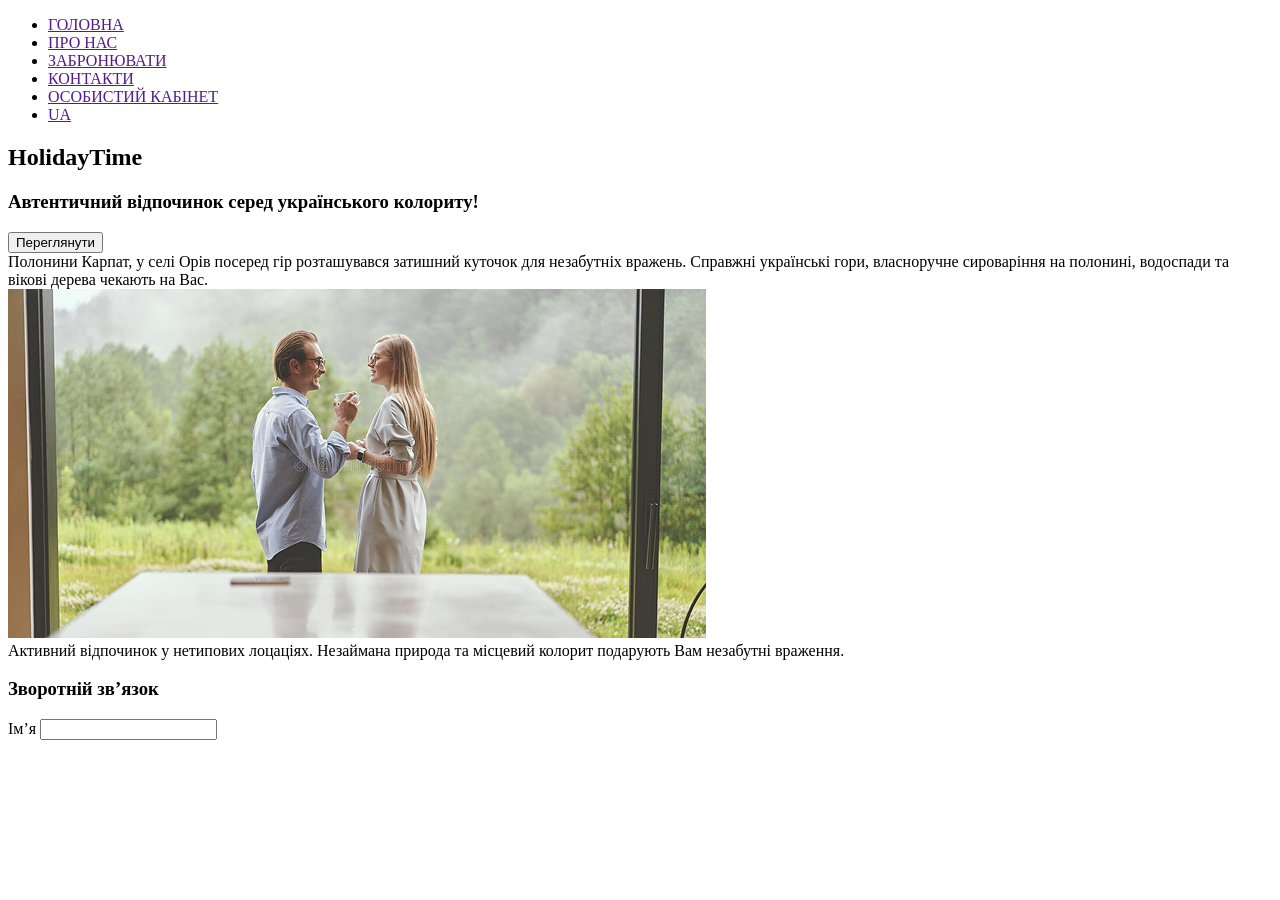
==== html/index.html @ 7941c7f0 "first commit" ====
<!doctype html>
<html lang="en">
  <head>
    <meta charset="UTF-8" />
    <meta name="viewport" content="width=, initial-scale=1.0" />
    <title>Document</title>
  </head>
  <body>
    <div class="main">
      <header class="container">
        <span class="logo"></span>
        <nav>
          <ul>
            <li class="active"><a href="">ГОЛОВНА</a></li>
            <li><a href="">ПРО НАС</a></li>
            <li><a href="">ЗАБРОНЮВАТИ</a></li>
            <li><a href="">КОНТАКТИ</a></li>
            <li><a href="">ОСОБИСТИЙ КАБІНЕТ</a></li>
            <li><a href="">UA</a></li>
          </ul>
        </nav>
      </header>
      <div class="main-page">
        <div class="first-poster">
          <h2>HolidayTime</h2>
          <h3>Автентичний відпочинок серед українського колориту!</h3>
        </div>
        <div class="second-poster">
          <button type="button">Переглянути</button>
          <div class="text">
            Полонини Карпат, у селі Орів посеред гір розташувався затишний
            куточок для незабутніх вражень. Справжні українські гори,
            власноручне сироваріння на полонині, водоспади та вікові дерева
            чекають на Вас.
          </div>
        </div>
        <div class="three-poster">
          <div class="couple">
            <img src="/images/couple.png" alt="" />
          </div>
          <div class="couple-text">
            Активний відпочинок у нетипових лоцаціях. Незаймана природа та
            місцевий колорит подарують Вам незабутні враження.
          </div>
        </div>
        <div class="contact-us">
          <h3>Зворотній зв’язок</h3>

          <form>
            <div class="inline">
              <div>
                <label>Ім’я</label>
                <input type="Введіть ім’я" />
              </div>
            </div>
          </form>
        </div>
      </div>
    </div>
  </body>
</html>
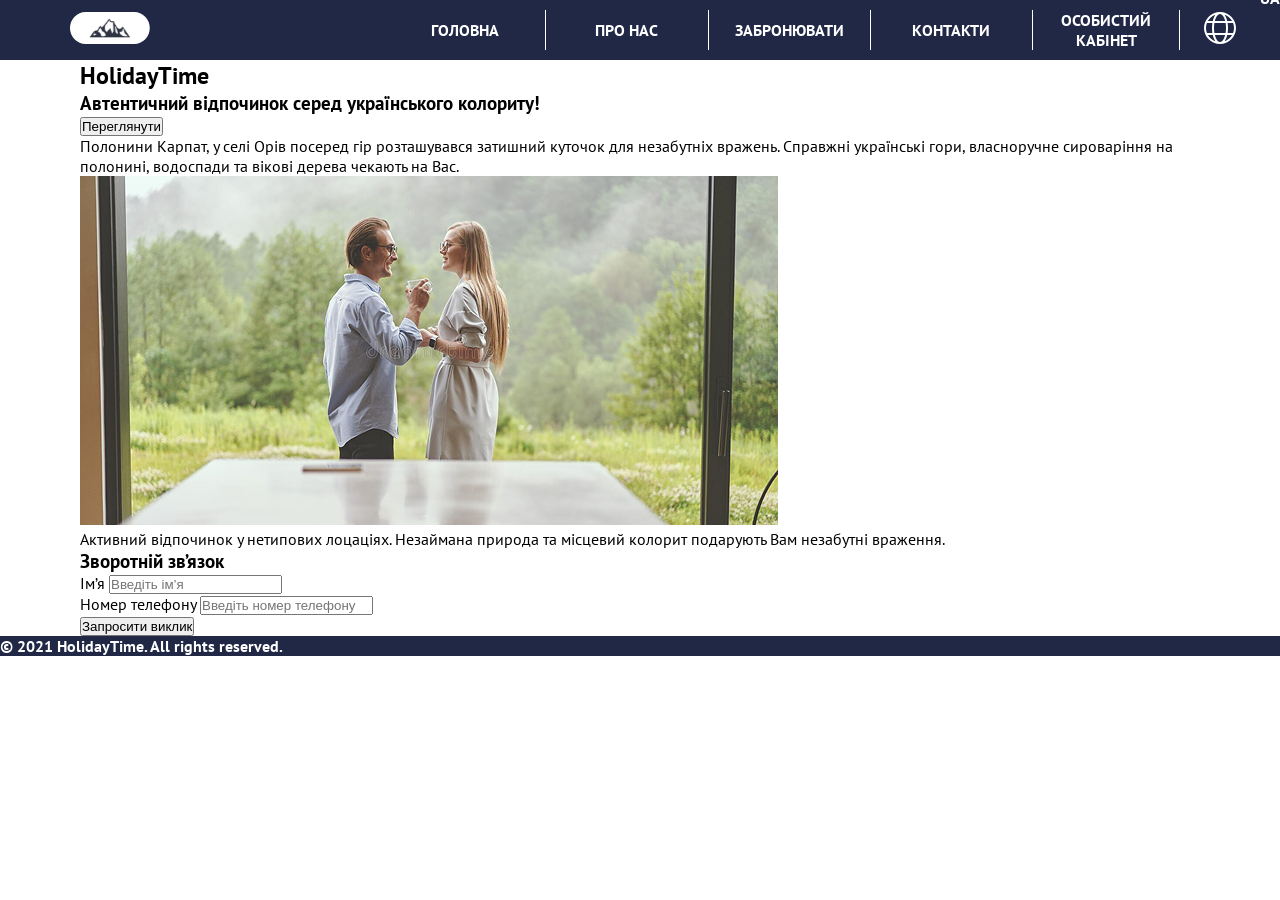
==== commit 32be326c: "update project" ====
--- a/html/index.html
+++ b/html/index.html
@@ -3,20 +3,38 @@
   <head>
     <meta charset="UTF-8" />
     <meta name="viewport" content="width=, initial-scale=1.0" />
+    <link rel="stylesheet" href="../css/main.css" />
     <title>Document</title>
   </head>
   <body>
     <div class="main">
-      <header class="container">
-        <span class="logo"></span>
+      <header>
+        <span class="logo"> <img src="../images/logo.svg" alt="" /></span>
         <nav>
           <ul>
             <li class="active"><a href="">ГОЛОВНА</a></li>
+            <div class="divider"></div>
             <li><a href="">ПРО НАС</a></li>
+            <div class="divider"></div>
             <li><a href="">ЗАБРОНЮВАТИ</a></li>
+            <div class="divider"></div>
             <li><a href="">КОНТАКТИ</a></li>
-            <li><a href="">ОСОБИСТИЙ КАБІНЕТ</a></li>
-            <li><a href="">UA</a></li>
+            <div class="divider"></div>
+            <div class="personal-account">
+              <li>
+                <a href=""
+                  >ОСОБИСТИЙ <br />
+                  КАБІНЕТ</a
+                >
+              </li>
+            </div>
+            <div class="divider"></div>
+            <div class="language">
+              <div class="globe">
+                <img src="/images/globe.svg" alt="" />
+              </div>
+              <li><a href="">UA</a></li>
+            </div>
           </ul>
         </nav>
       </header>
@@ -50,12 +68,21 @@
             <div class="inline">
               <div>
                 <label>Ім’я</label>
-                <input type="Введіть ім’я" />
+                <input type="name" placeholder="Введіть ім’я" />
               </div>
+              <div>
+                <label>Номер телефону</label>
+                <input type="tel" placeholder="Введіть номер телефону" />
+              </div>
+              <button>Запросити виклик</button>
             </div>
           </form>
         </div>
       </div>
     </div>
+
+    <footer>
+      <h4>© 2021 HolidayTime. All rights reserved.</h4>
+    </footer>
   </body>
 </html>
--- a/css/main.css
+++ b/css/main.css
@@ -0,0 +1,94 @@
+@import url("https://fonts.googleapis.com/css2?family=PT+Sans:ital,wght@0,400;0,700;1,400;1,700&family=Poppins:wght@400;500;600;700;800&display=swap");
+
+* {
+  margin: 0;
+  padding: 0;
+}
+
+a {
+  text-decoration: none;
+}
+
+body {
+  font-family: "PT Sans", sans-serif;
+  font-weight: 400;
+  /* color: #fff; */
+}
+
+header {
+  background: #202846;
+  height: 60px;
+  display: flex;
+  align-items: center;
+  justify-content: space-between;
+}
+
+header .logo img {
+  padding-left: 70px;
+  height: auto;
+  width: 80px;
+}
+
+header nav {
+  float: right;
+  width: 70%;
+  position: relative;
+}
+
+header nav ul {
+  display: flex;
+  justify-content: center;
+  align-items: center;
+  text-decoration: none;
+  list-style: none;
+  padding: 0;
+  margin: 0;
+}
+
+header nav ul li {
+  flex: 1;
+  text-align: center;
+}
+
+header nav ul li a {
+  color: #fff;
+  font-size: 16px;
+  font-weight: 700;
+}
+
+.personal-account {
+  text-align: center;
+  padding: 0 28px;
+}
+
+.language {
+  display: flex;
+}
+
+.language li {
+}
+
+.globe img {
+  width: 40px;
+  height: 40px;
+  padding: 20px;
+}
+
+.divider {
+  width: 1px;
+  height: 40px;
+  background: #fff;
+}
+
+.main-page {
+  margin: 0 80px;
+}
+
+footer {
+  background: #202846;
+  color: #fff;
+}
+
+footer h3 {
+  font-size: 36px;
+}
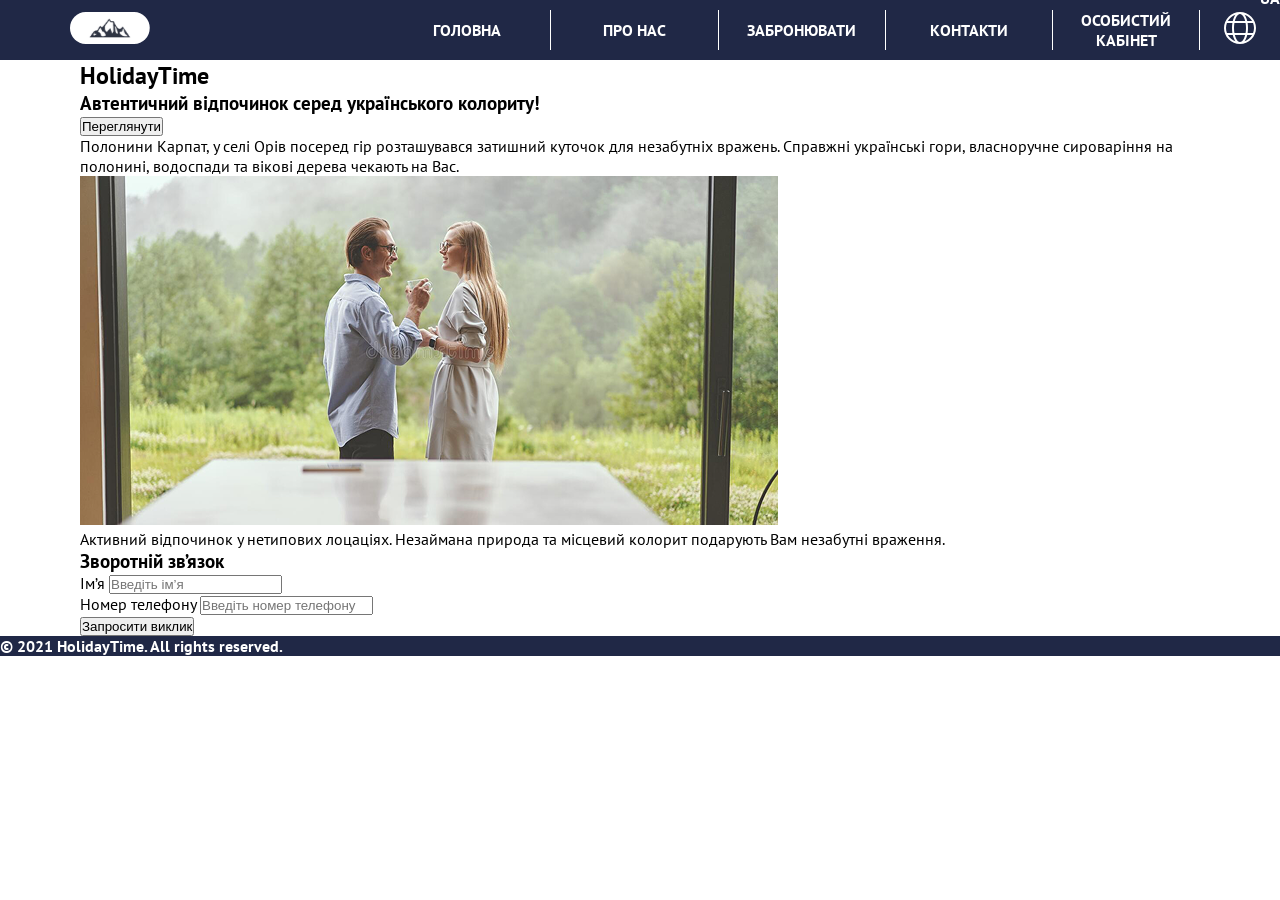
==== commit 38c98b23: "update" ====
--- a/html/index.html
+++ b/html/index.html
@@ -29,11 +29,14 @@
               </li>
             </div>
             <div class="divider"></div>
+
             <div class="language">
               <div class="globe">
                 <img src="/images/globe.svg" alt="" />
               </div>
-              <li><a href="">UA</a></li>
+              <div class="ua">
+                <li><a href="">UA</a></li>
+              </div>
             </div>
           </ul>
         </nav>
--- a/css/main.css
+++ b/css/main.css
@@ -71,7 +71,13 @@
 .globe img {
   width: 40px;
   height: 40px;
-  padding: 20px;
+  padding-top: 20px;
+  padding-bottom: 20px;
+  padding-left: 20px;
+}
+
+.ua a {
+  padding-top: 22px;
 }
 
 .divider {
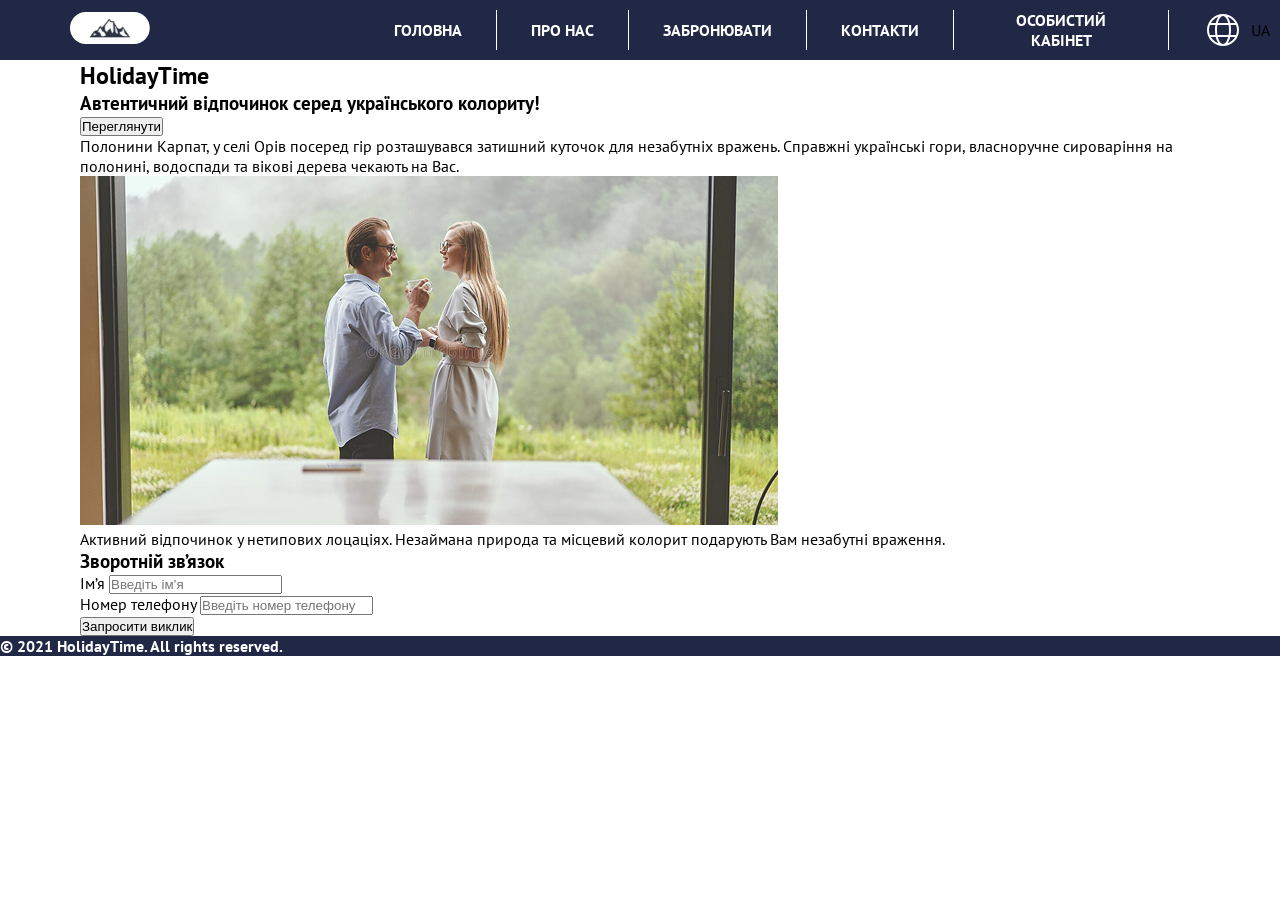
==== commit 022c294f: "update" ====
--- a/html/index.html
+++ b/html/index.html
@@ -4,6 +4,7 @@
     <meta charset="UTF-8" />
     <meta name="viewport" content="width=, initial-scale=1.0" />
     <link rel="stylesheet" href="../css/main.css" />
+    <script src="../JS/script.js"></script>
     <title>Document</title>
   </head>
   <body>
@@ -31,11 +32,14 @@
             <div class="divider"></div>
 
             <div class="language">
-              <div class="globe">
-                <img src="/images/globe.svg" alt="" />
+              <div class="language-current">
+                <div class="globe"><img src="/images/globe.svg" alt="" /></div>
+                <span>UA</span>
               </div>
-              <div class="ua">
-                <li><a href="">UA</a></li>
+              <div class="language-list">
+                <div>UA</div>
+                <div>RU</div>
+                <div>EN</div>
               </div>
             </div>
           </ul>
--- a/css/main.css
+++ b/css/main.css
@@ -37,16 +37,17 @@
 
 header nav ul {
   display: flex;
+  align-items: center;
   justify-content: center;
-  align-items: center;
   text-decoration: none;
   list-style: none;
+  gap: 34px;
   padding: 0;
   margin: 0;
 }
 
 header nav ul li {
-  flex: 1;
+  flex: none;
   text-align: center;
 }
 
@@ -62,18 +63,49 @@
 }
 
 .language {
+  position: relative;
   display: flex;
+  align-items: center;
+  gap: 8px;
 }
 
-.language li {
+.language-current {
+  display: flex;
+  align-items: center;
+  gap: 8px;
+  cursor: pointer;
+}
+
+.globe {
+  display: flex;
+  align-items: center;
+  justify-content: center;
 }
 
 .globe img {
   width: 40px;
   height: 40px;
-  padding-top: 20px;
-  padding-bottom: 20px;
-  padding-left: 20px;
+}
+
+.language-list {
+  display: none;
+  position: absolute;
+  top: 100%;
+  left: 50%;
+  transform: translateX(-50%);
+  background: #202846;
+  text-align: center;
+}
+
+.language-list div {
+  padding: 5px 10px;
+  color: #fff;
+  font-weight: 700;
+  cursor: pointer;
+}
+
+.language-list div:hover {
+  background: #3e4d81;
 }
 
 .ua a {
@@ -84,6 +116,7 @@
   width: 1px;
   height: 40px;
   background: #fff;
+  flex-shrink: 0;
 }
 
 .main-page {
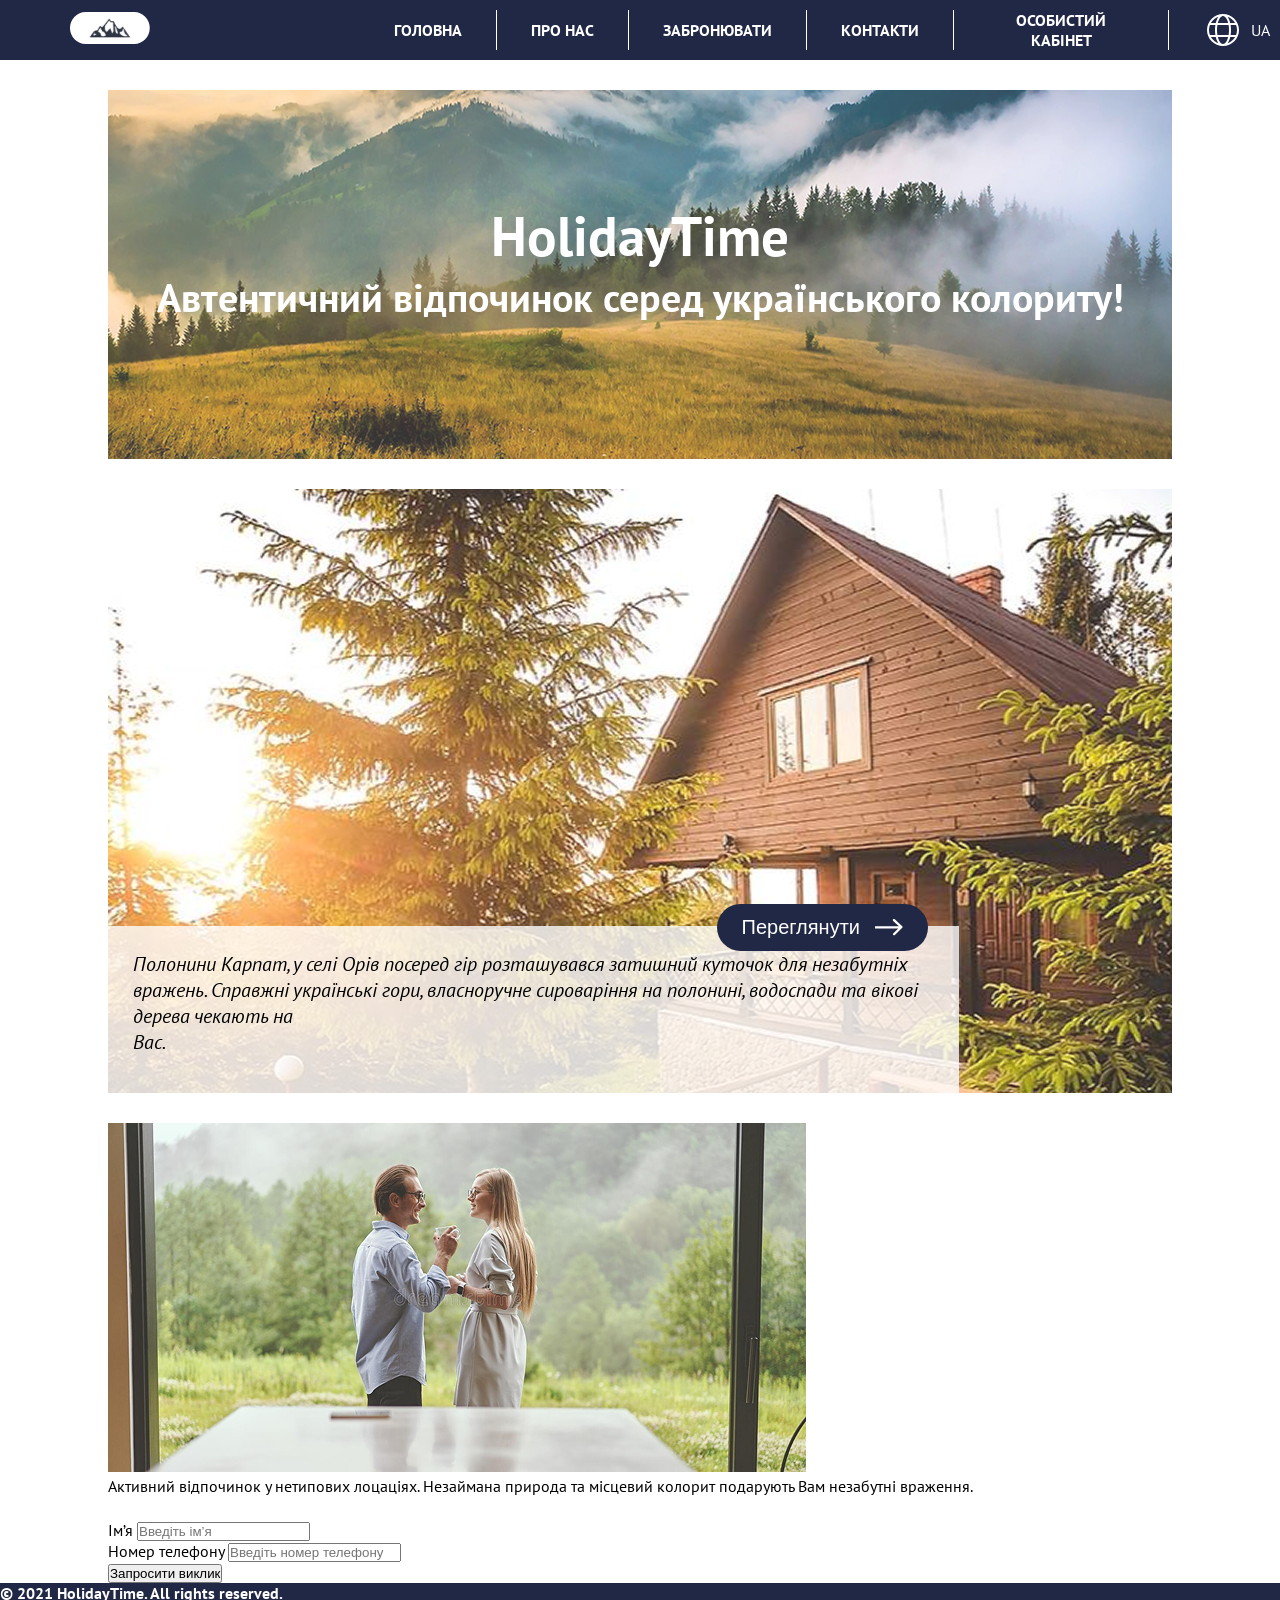
==== commit f1480761: "update" ====
--- a/html/index.html
+++ b/html/index.html
@@ -4,7 +4,7 @@
     <meta charset="UTF-8" />
     <meta name="viewport" content="width=, initial-scale=1.0" />
     <link rel="stylesheet" href="../css/main.css" />
-    <script src="../JS/script.js"></script>
+    <script src="../JS/script.js" defer></script>
     <title>Document</title>
   </head>
   <body>
@@ -45,20 +45,30 @@
           </ul>
         </nav>
       </header>
+
       <div class="main-page">
         <div class="first-poster">
           <h2>HolidayTime</h2>
           <h3>Автентичний відпочинок серед українського колориту!</h3>
         </div>
+
         <div class="second-poster">
-          <button type="button">Переглянути</button>
+          <button class="btn" type="button">
+            Переглянути
+            <img class="arrow" src="/images/arrow-button1.svg" alt="" />
+          </button>
+
           <div class="text">
-            Полонини Карпат, у селі Орів посеред гір розташувався затишний
-            куточок для незабутніх вражень. Справжні українські гори,
-            власноручне сироваріння на полонині, водоспади та вікові дерева
-            чекають на Вас.
+            <p>
+              Полонини Карпат, у селі Орів посеред гір розташувався затишний
+              куточок для незабутніх вражень. Справжні українські гори,
+              власноручне сироваріння на полонині, водоспади та вікові дерева
+              чекають на <br />
+              Вас.
+            </p>
           </div>
         </div>
+
         <div class="three-poster">
           <div class="couple">
             <img src="/images/couple.png" alt="" />
--- a/css/main.css
+++ b/css/main.css
@@ -67,6 +67,7 @@
   display: flex;
   align-items: center;
   gap: 8px;
+  color: #fff;
 }
 
 .language-current {
@@ -91,8 +92,8 @@
   display: none;
   position: absolute;
   top: 100%;
-  left: 50%;
-  transform: translateX(-50%);
+  right: 0;
+  transform: translateX(28%);
   background: #202846;
   text-align: center;
 }
@@ -120,7 +121,78 @@
 }
 
 .main-page {
-  margin: 0 80px;
+  margin: 0 108px;
+}
+
+.first-poster {
+  background: url("/images/holiday-time.png") no-repeat center center;
+  background-size: cover;
+  margin-top: 30px;
+  height: 369px;
+}
+
+.first-poster h2,
+h3 {
+  color: #fff;
+  text-align: center;
+}
+
+.first-poster h2 {
+  font-size: 55px;
+  font-weight: 700;
+  padding-top: 110px;
+}
+
+.first-poster h3 {
+  font-size: 40px;
+  font-weight: 700;
+}
+
+.second-poster {
+  background: url("/images/brown-home.png");
+  height: 604px;
+  margin: 30px 0;
+  position: relative;
+}
+
+.second-poster button {
+  background-color: #202846;
+  color: #fff;
+  position: absolute;
+  right: 244px;
+  bottom: 142px;
+  padding: 12px 25px;
+  border: none;
+  border-radius: 25px;
+  z-index: 2;
+  cursor: pointer;
+  font-size: 20px;
+  display: flex;
+  align-items: center;
+  justify-content: center;
+  gap: 15px;
+}
+
+.second-poster .arrow {
+  width: 28px;
+  height: auto;
+}
+
+.text {
+  background-color: rgba(255, 255, 255, 0.8);
+  height: 167px;
+  width: 80%;
+  position: absolute;
+  bottom: 0;
+  left: 0;
+  padding: 25px;
+  box-sizing: border-box;
+  z-index: 1;
+}
+
+.text p {
+  font-size: 20px;
+  font-style: italic;
 }
 
 footer {
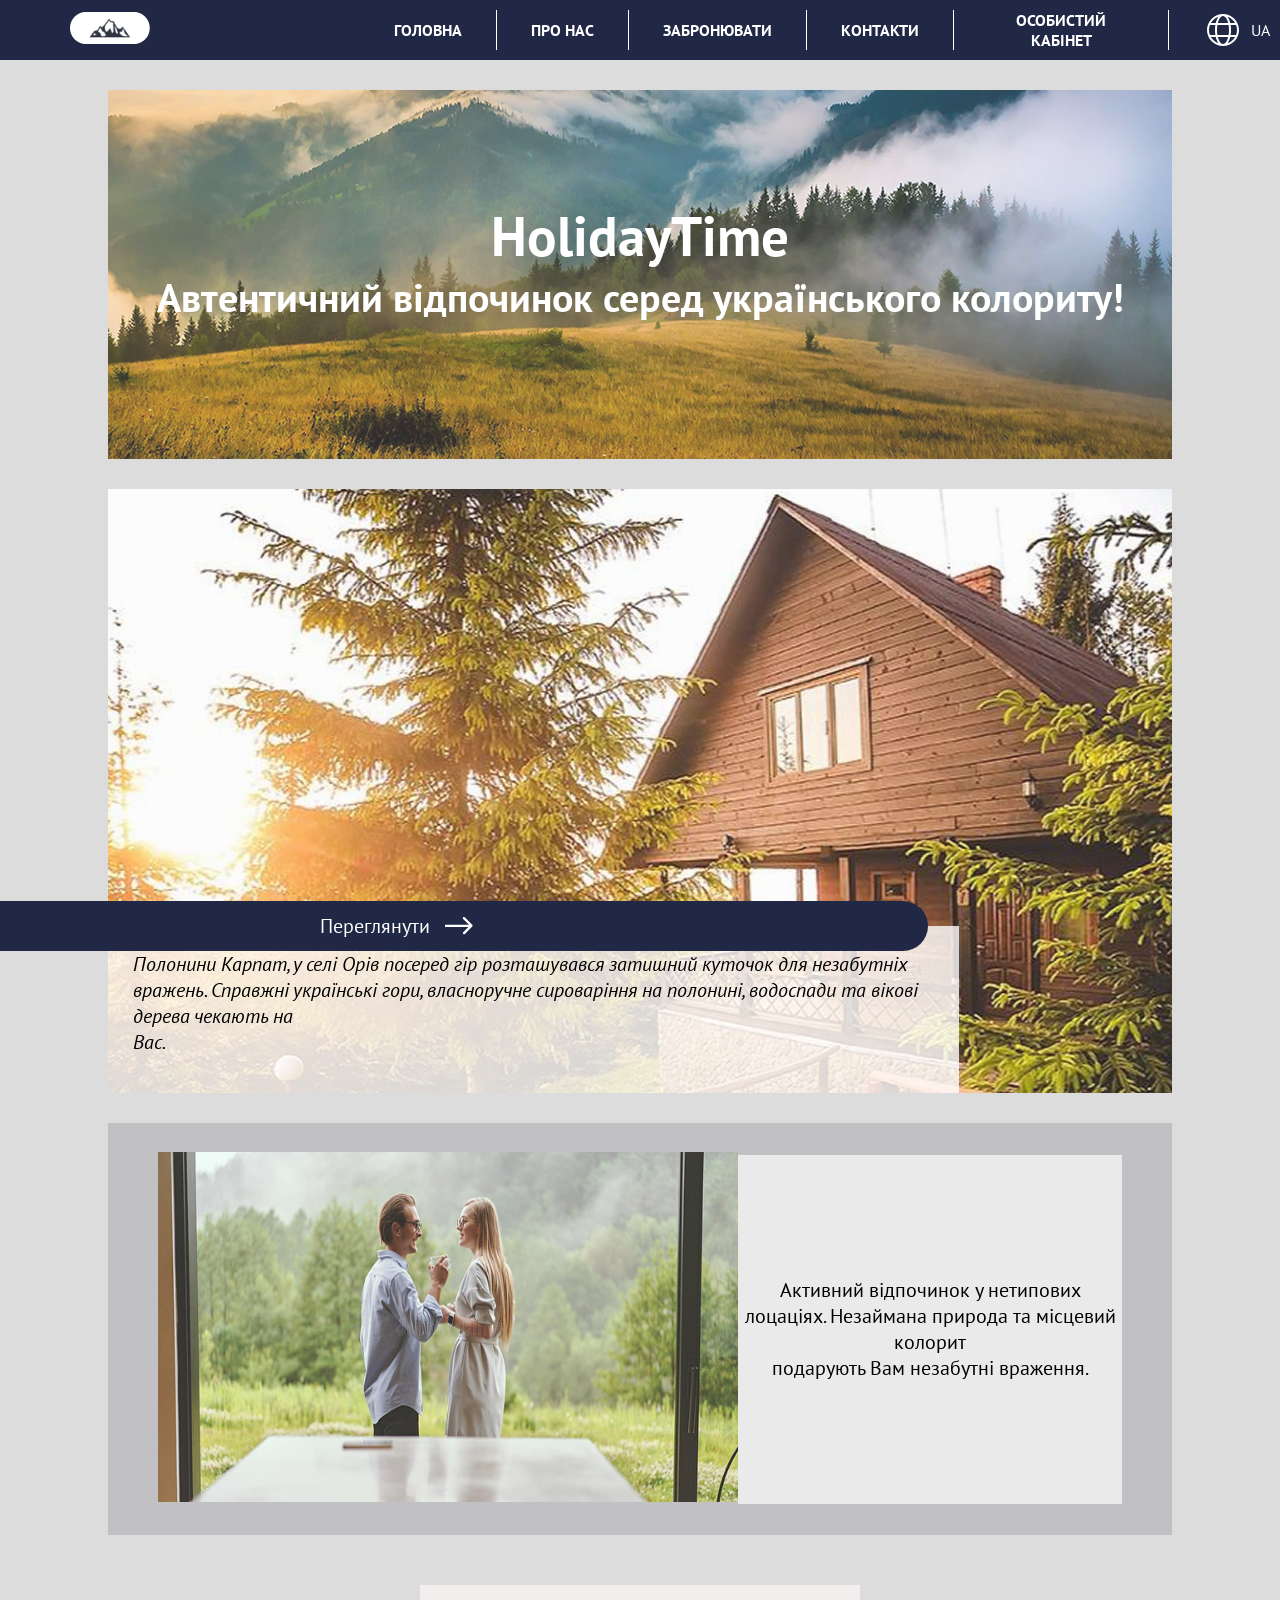
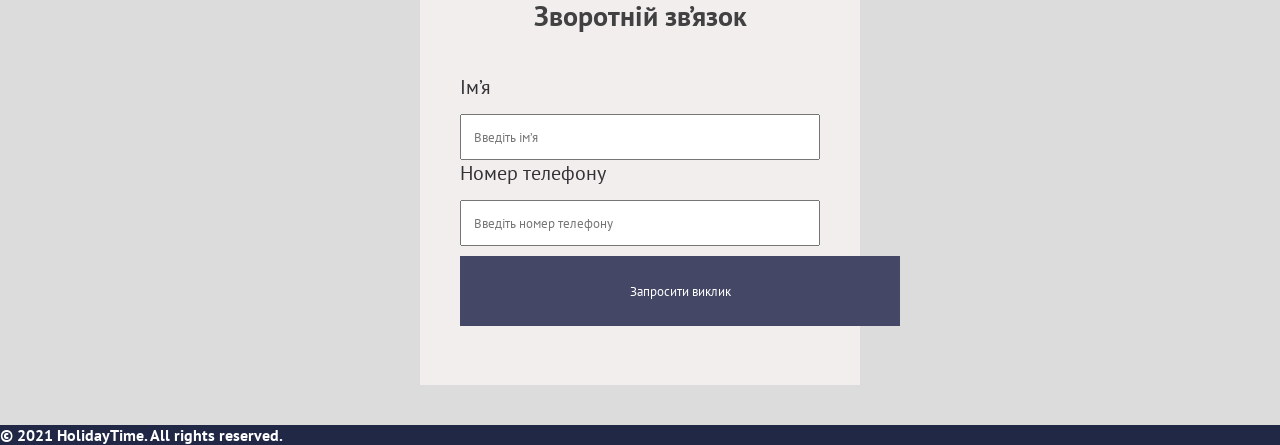
==== commit 03d50a1c: "update" ====
--- a/html/index.html
+++ b/html/index.html
@@ -74,20 +74,24 @@
             <img src="/images/couple.png" alt="" />
           </div>
           <div class="couple-text">
-            Активний відпочинок у нетипових лоцаціях. Незаймана природа та
-            місцевий колорит подарують Вам незабутні враження.
+            <p>
+              Активний відпочинок у нетипових лоцаціях. Незаймана природа та
+              місцевий колорит <br />
+              подарують Вам незабутні враження.
+            </p>
           </div>
         </div>
+
         <div class="contact-us">
           <h3>Зворотній зв’язок</h3>
 
           <form>
             <div class="inline">
-              <div>
+              <div class="name">
                 <label>Ім’я</label>
                 <input type="name" placeholder="Введіть ім’я" />
               </div>
-              <div>
+              <div class="phone">
                 <label>Номер телефону</label>
                 <input type="tel" placeholder="Введіть номер телефону" />
               </div>
--- a/css/main.css
+++ b/css/main.css
@@ -12,6 +12,7 @@
 body {
   font-family: "PT Sans", sans-serif;
   font-weight: 400;
+  background: #dcdcdc;
   /* color: #fff; */
 }
 
@@ -195,6 +196,104 @@
   font-style: italic;
 }
 
+.three-poster {
+  background: #c1c1c3;
+  height: 412px;
+  display: flex;
+  justify-content: space-between;
+  align-items: center;
+  padding: 0 50px;
+}
+
+.couple img {
+  height: 350px;
+  width: 580px;
+}
+
+.couple-text {
+  background: #eaeaeb;
+  height: 349px;
+  width: 520px;
+  text-align: center;
+  display: flex;
+  justify-content: center;
+  align-items: center;
+}
+
+.couple-text p {
+  font-size: 20px;
+  margin: 0;
+}
+
+.contact-us {
+  background: #f2eeee;
+  height: 400px;
+  width: 440px;
+  margin-top: 50px;
+  margin-bottom: 40px;
+  margin-left: auto;
+  margin-right: auto;
+  box-sizing: border-box;
+}
+
+.contact-us h3 {
+  font-size: 28px;
+  align-items: center;
+  color: #414141;
+  padding-top: 12px;
+}
+
+.contact-us .inline {
+  padding-top: 40px;
+  padding-right: 40px;
+  padding-left: 40px;
+}
+
+.contact-us form {
+  display: flex;
+  flex-direction: column;
+}
+
+.contact-us form div {
+  display: flex;
+  flex-direction: column;
+  /* margin-bottom: 20px; */
+}
+
+.contact-us input,
+button {
+  width: 100%;
+  box-sizing: border-box;
+  padding: 12px;
+  color: #d9d9d9;
+  font-family: "PT Sans", sans-serif;
+}
+
+.contact-us label {
+  padding-bottom: 14px;
+}
+
+.name {
+  font-size: 20px;
+  color: #323236;
+}
+
+.phone {
+  font-size: 20px;
+  color: #323236;
+}
+
+.contact-us button {
+  background: #444765;
+  width: 440px;
+  height: 70px;
+  padding: 15px;
+  margin-top: 10px;
+  border: none;
+  color: #fff;
+  bottom: 0;
+}
+
 footer {
   background: #202846;
   color: #fff;
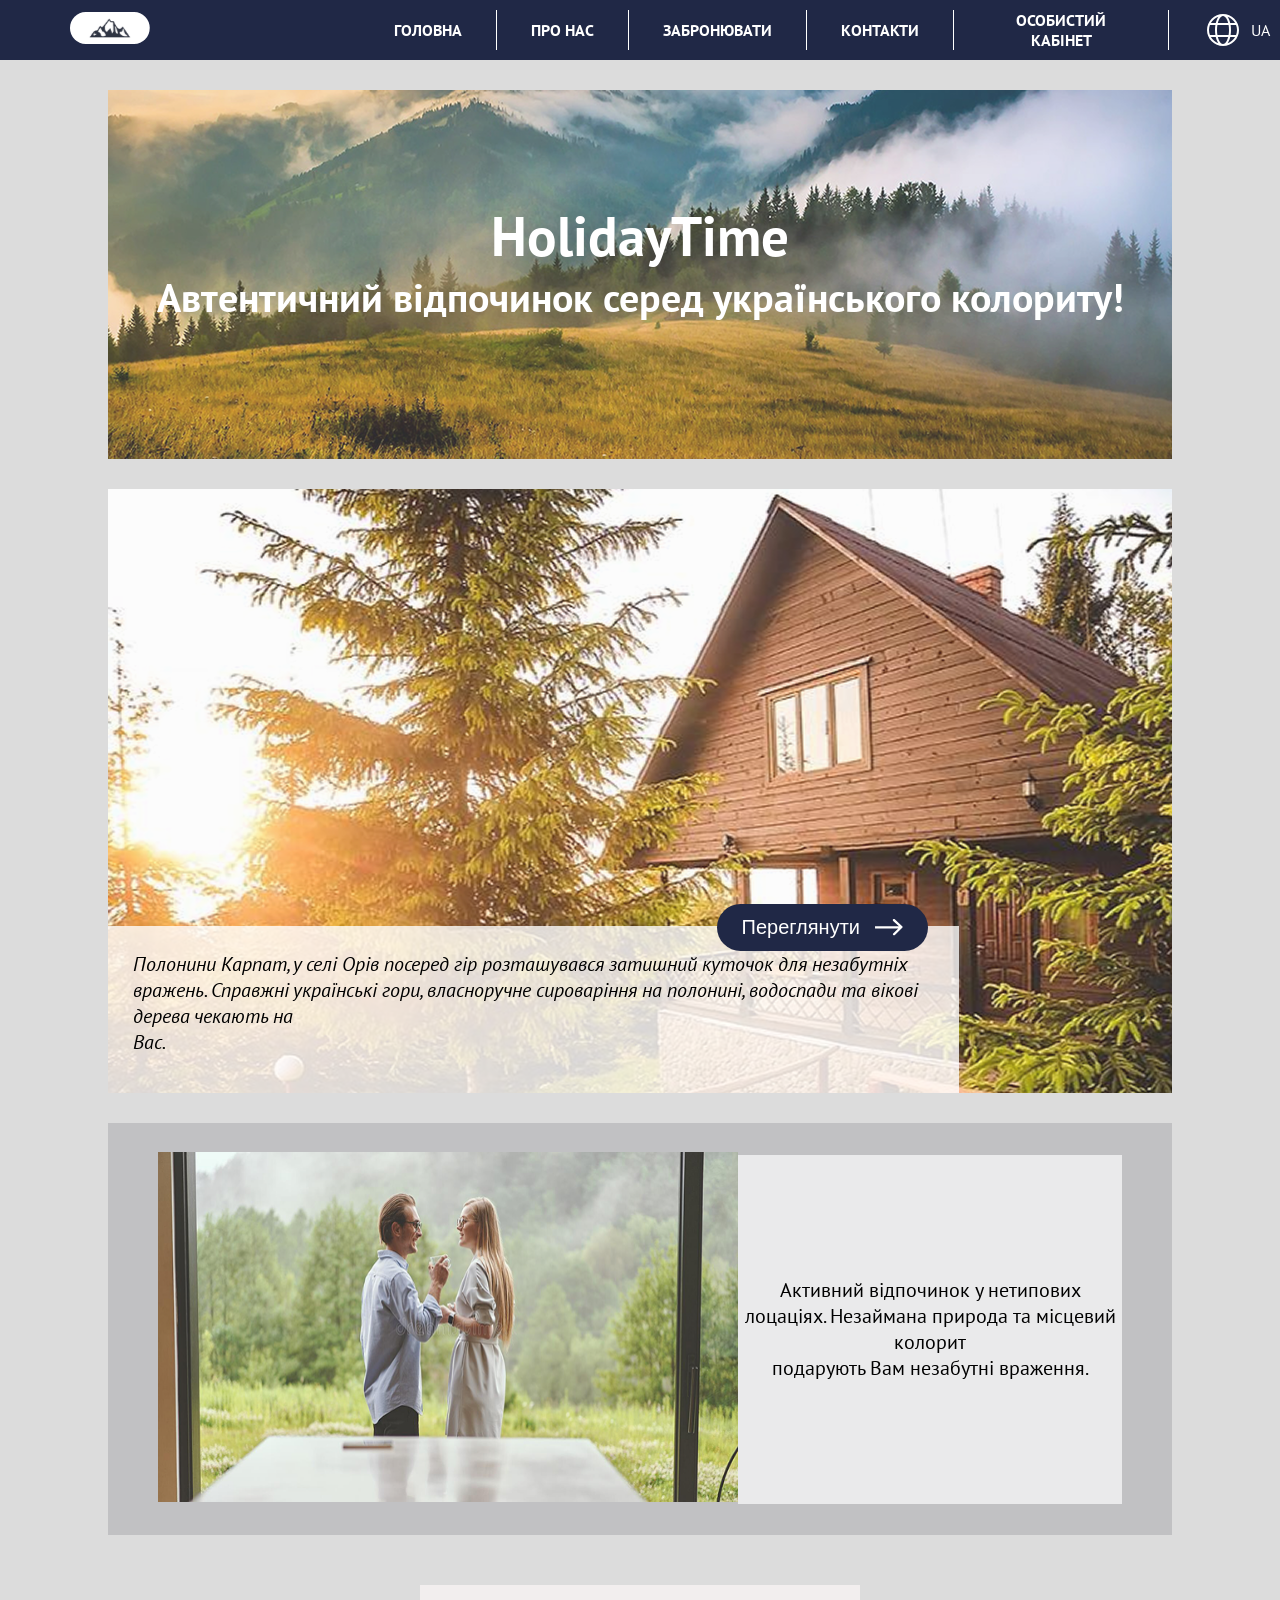
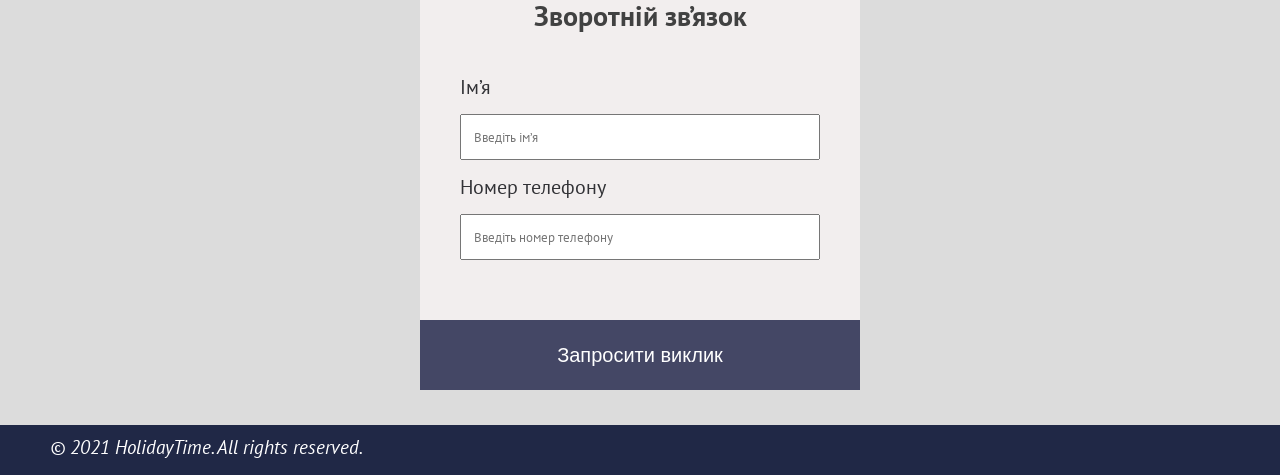
==== commit 216ca73b: "update, add new file" ====
--- a/html/index.html
+++ b/html/index.html
@@ -13,13 +13,13 @@
         <span class="logo"> <img src="../images/logo.svg" alt="" /></span>
         <nav>
           <ul>
-            <li class="active"><a href="">ГОЛОВНА</a></li>
+            <li class="active"><a href="index.html">ГОЛОВНА</a></li>
             <div class="divider"></div>
             <li><a href="">ПРО НАС</a></li>
             <div class="divider"></div>
             <li><a href="">ЗАБРОНЮВАТИ</a></li>
             <div class="divider"></div>
-            <li><a href="">КОНТАКТИ</a></li>
+            <li><a href="contacts.html">КОНТАКТИ</a></li>
             <div class="divider"></div>
             <div class="personal-account">
               <li>
@@ -95,7 +95,7 @@
                 <label>Номер телефону</label>
                 <input type="tel" placeholder="Введіть номер телефону" />
               </div>
-              <button>Запросити виклик</button>
+              <button class="call-btn">Запросити виклик</button>
             </div>
           </form>
         </div>
--- a/css/main.css
+++ b/css/main.css
@@ -13,7 +13,9 @@
   font-family: "PT Sans", sans-serif;
   font-weight: 400;
   background: #dcdcdc;
-  /* color: #fff; */
+  min-height: 100vh;
+  display: flex;
+  flex-direction: column;
 }
 
 header {
@@ -246,7 +248,6 @@
 .contact-us .inline {
   padding-top: 40px;
   padding-right: 40px;
-  padding-left: 40px;
 }
 
 .contact-us form {
@@ -261,7 +262,7 @@
 }
 
 .contact-us input,
-button {
+call-button {
   width: 100%;
   box-sizing: border-box;
   padding: 12px;
@@ -276,14 +277,17 @@
 .name {
   font-size: 20px;
   color: #323236;
+  padding-bottom: 14px;
+  padding-left: 40px;
 }
 
 .phone {
   font-size: 20px;
   color: #323236;
-}
-
-.contact-us button {
+  padding-left: 40px;
+}
+
+.contact-us .call-btn {
   background: #444765;
   width: 440px;
   height: 70px;
@@ -291,14 +295,80 @@
   margin-top: 10px;
   border: none;
   color: #fff;
-  bottom: 0;
+  margin-top: 60px;
+  font-size: 20px;
+  font-weight: 400;
+}
+
+.contacts {
+  background: #c6c6dc;
+  height: 100px;
+}
+
+.contacts h3 {
+  color: #202846;
+  font-size: 38px;
+  font-family: "PT Sans", sans-serif;
+  font-style: italic;
+  font-weight: 300;
+  padding-top: 20px;
+  text-align: left;
+  padding-left: 180px;
+}
+
+.contact-title {
+  display: inline-block;
+  border-bottom: 1px solid #202846;
+  padding-bottom: 3px;
+  margin: 0 0 5px 0;
+  font-size: 22px;
+}
+
+.info {
+  margin: 30px 300px;
+}
+
+.contact-details {
+  display: flex;
+  justify-content: space-between;
+}
+
+.numer a,
+.email a,
+.addresses a {
+  display: block;
+  color: #000000;
+}
+
+.numer a,
+.email a,
+.addresses a,
+.hours {
+  font-size: 20px;
+}
+
+.addresses {
+  display: flex;
+  justify-content: space-between;
+  margin-top: 40px;
+}
+
+.contact-map iframe {
+  border-radius: 20px;
 }
 
 footer {
   background: #202846;
   color: #fff;
-}
-
-footer h3 {
-  font-size: 36px;
-}
+  height: 40px;
+  padding-top: 10px;
+  margin-top: auto;
+}
+
+footer h4 {
+  font-size: 19px;
+  font-family: "PT Sans", sans-serif;
+  font-style: italic;
+  font-weight: 400;
+  padding-left: 50px;
+}
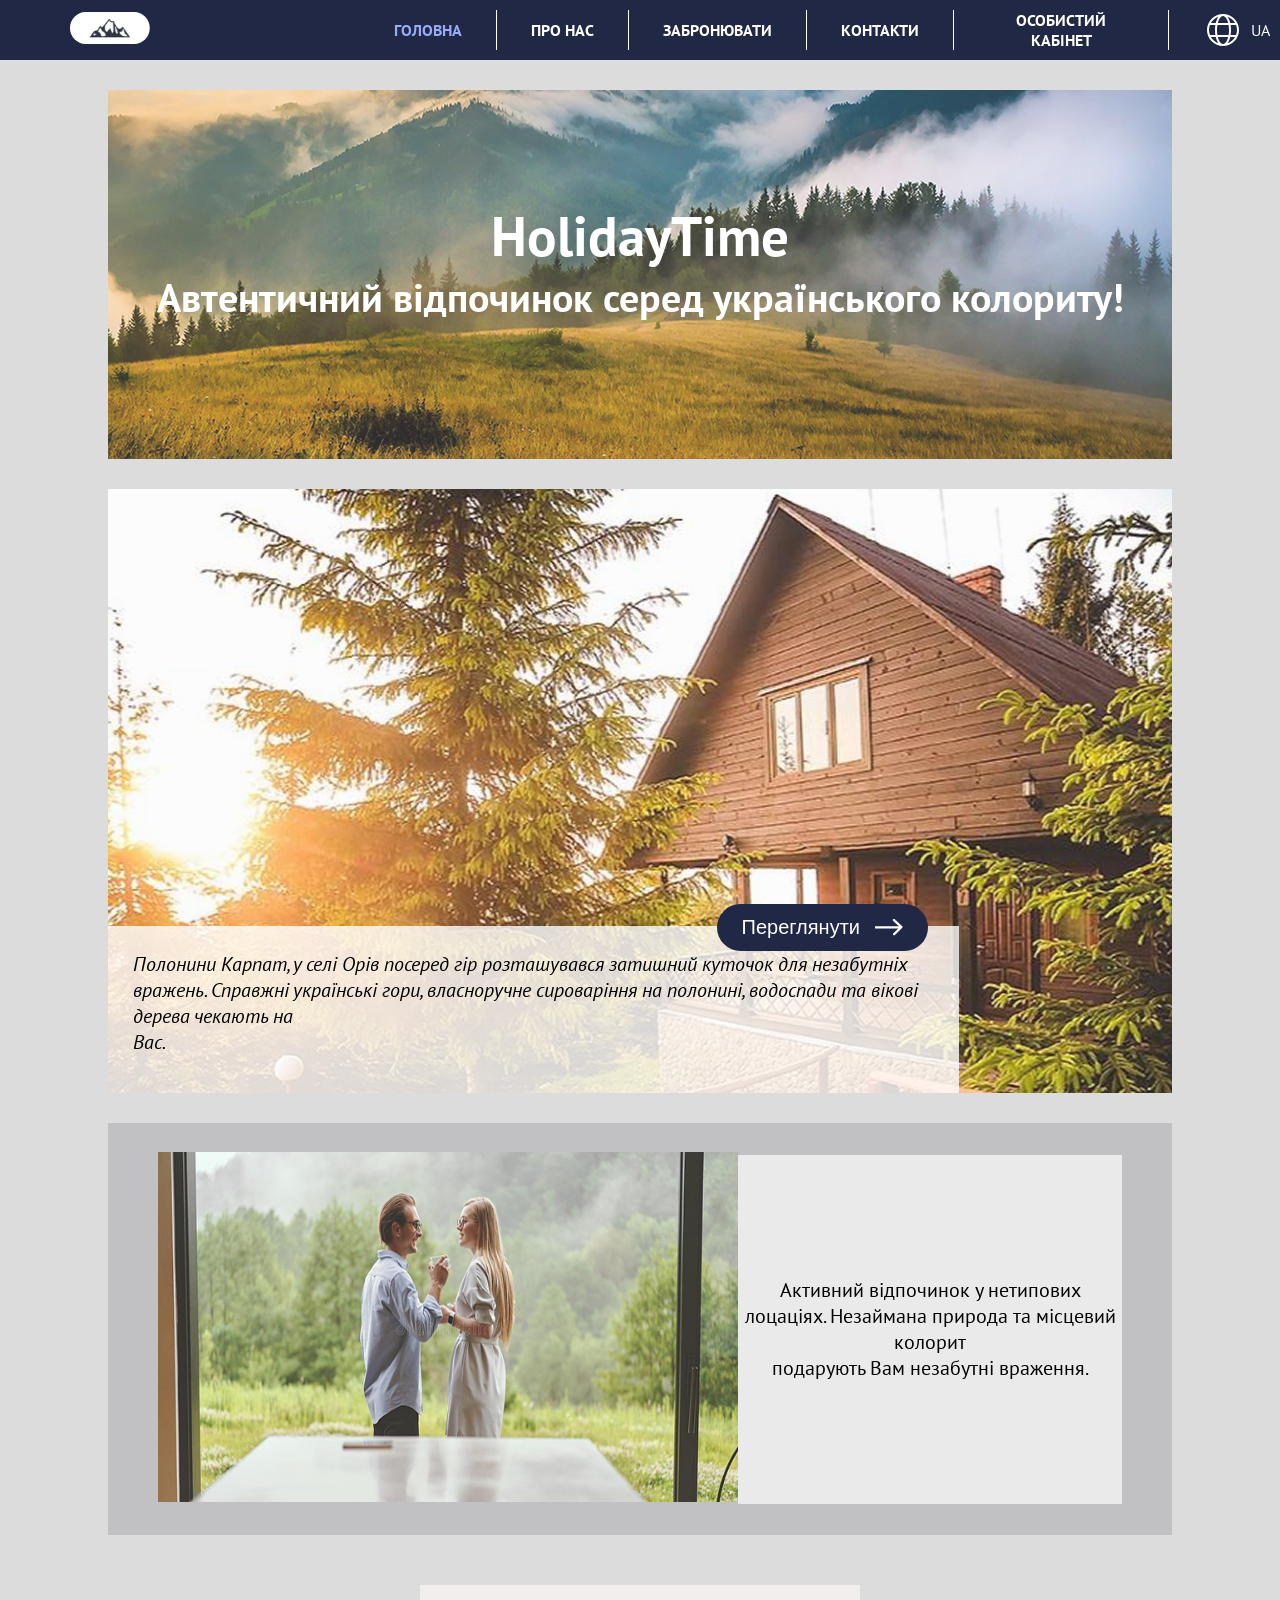
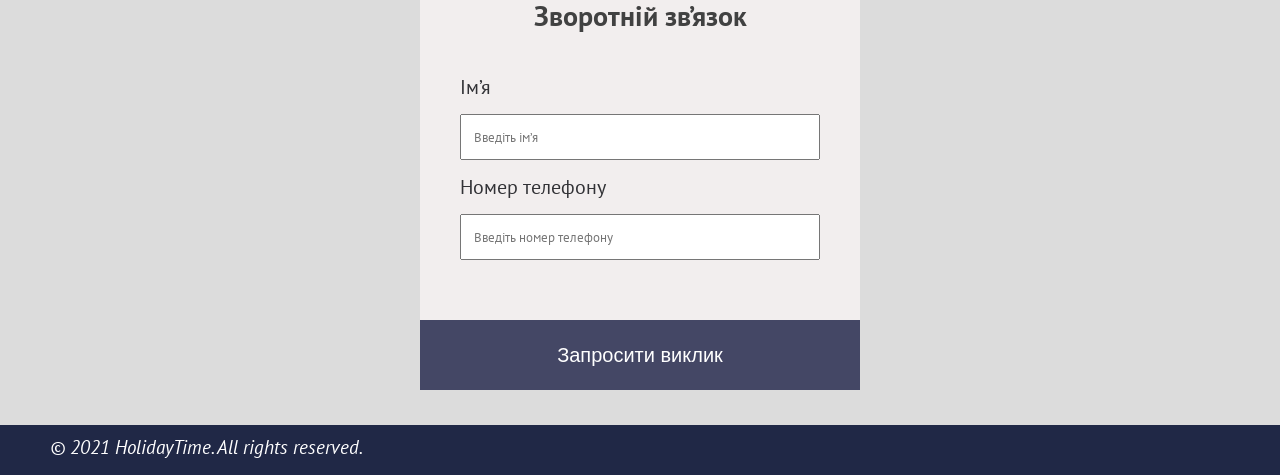
==== commit a40aad81: "update" ====
--- a/html/index.html
+++ b/html/index.html
@@ -15,15 +15,15 @@
           <ul>
             <li class="active"><a href="index.html">ГОЛОВНА</a></li>
             <div class="divider"></div>
-            <li><a href="">ПРО НАС</a></li>
+            <li><a href="about-us.html">ПРО НАС</a></li>
             <div class="divider"></div>
-            <li><a href="">ЗАБРОНЮВАТИ</a></li>
+            <li><a href="reservation.html">ЗАБРОНЮВАТИ</a></li>
             <div class="divider"></div>
             <li><a href="contacts.html">КОНТАКТИ</a></li>
             <div class="divider"></div>
             <div class="personal-account">
               <li>
-                <a href=""
+                <a href="account.html"
                   >ОСОБИСТИЙ <br />
                   КАБІНЕТ</a
                 >
--- a/css/main.css
+++ b/css/main.css
@@ -300,12 +300,12 @@
   font-weight: 400;
 }
 
-.contacts {
+.block {
   background: #c6c6dc;
   height: 100px;
 }
 
-.contacts h3 {
+.block h3 {
   color: #202846;
   font-size: 38px;
   font-family: "PT Sans", sans-serif;
@@ -357,6 +357,51 @@
   border-radius: 20px;
 }
 
+nav li.active a {
+  color: #98acf5;
+}
+
+.about-intro {
+  background:
+    linear-gradient(rgba(0, 0, 0, 0.3), rgba(0, 0, 0, 0.3)),
+    url("../images/about-intro.jpg") center / cover no-repeat;
+  height: 217px;
+  width: 85%;
+  margin: 14px auto;
+}
+
+.about-intro h3 {
+  color: #fff;
+  font-size: 34px;
+  font-weight: 700;
+  padding-top: 24px;
+}
+
+.about-intro p {
+  color: #fff;
+  font-size: 30px;
+  font-family: "PT Sans", sans-serif;
+  font-style: italic;
+  font-weight: 700;
+  text-align: center;
+  padding-top: 12px;
+}
+
+.about-content {
+  background: #cbcbcb;
+  height: 340px;
+  width: 85%;
+  margin: 14px auto;
+}
+
+.about-content p {
+  font-size: 24px;
+  font-weight: 400;
+  color: #202846;
+  padding-top: 42px;
+  margin: 0 42px;
+}
+
 footer {
   background: #202846;
   color: #fff;
